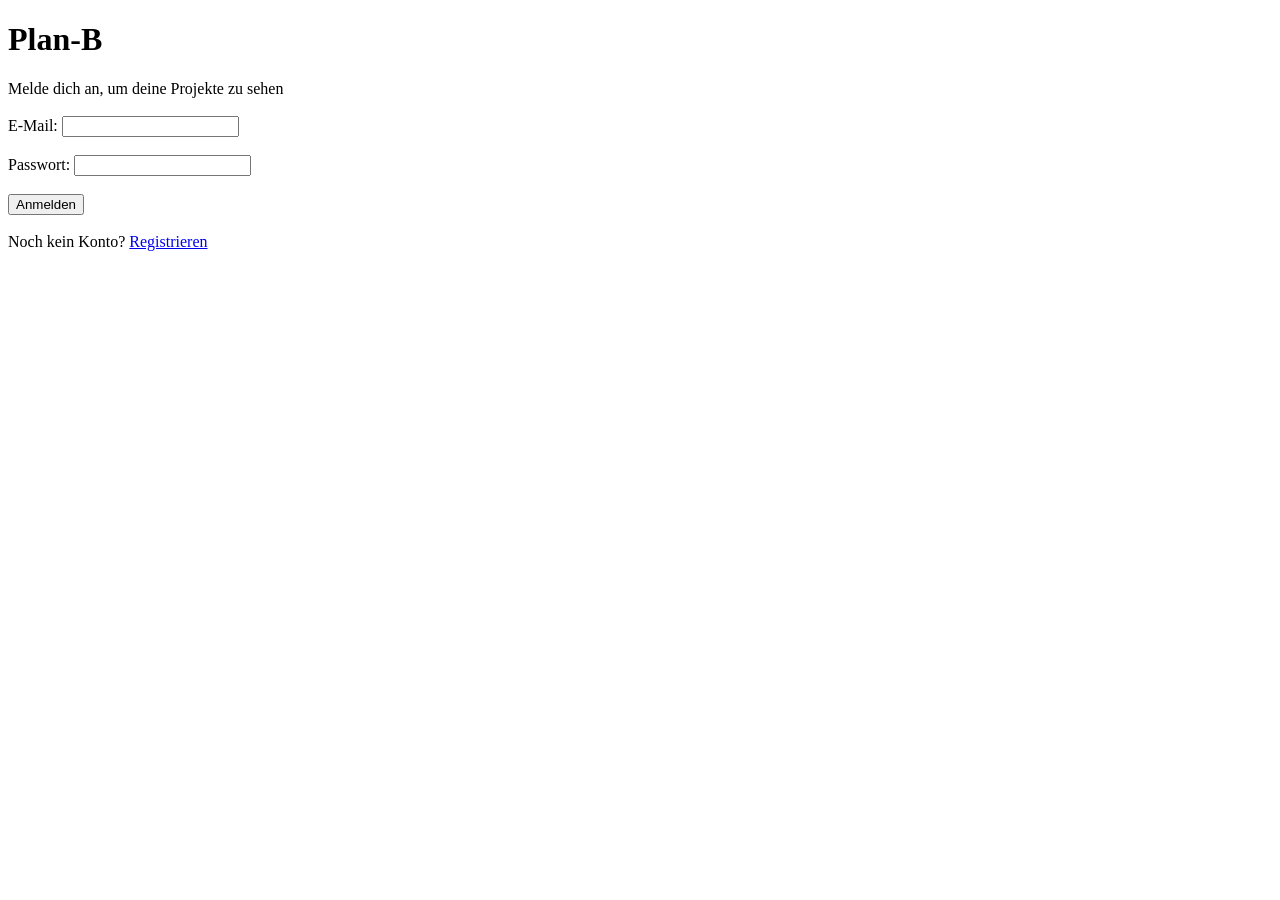
==== login.html @ bfe7b55a "Add login page and registration page skeleton" ====
<!DOCTYPE html>
<html lang="de">
<head>
    <meta charset="UTF-8">
    <meta name="viewport" content="width=device-width, initial-scale=1.0">
    <title>Anmeldung</title>
</head>

<body>
    <h1>Plan-B</h1>

    <p>Melde dich an, um deine Projekte zu sehen </br></br>
        E-Mail: <input type="email" id="email-input" maxlength="40"/></br></br>
        Passwort: <input type="password" id="password-input" minlength="8" maxlength="20"/></br></br>
    
        <button id="logon">Anmelden</button></br></br>
        Noch kein Konto? <a href="register.html">Registrieren</a>
    </p>
    
</body>
</html>
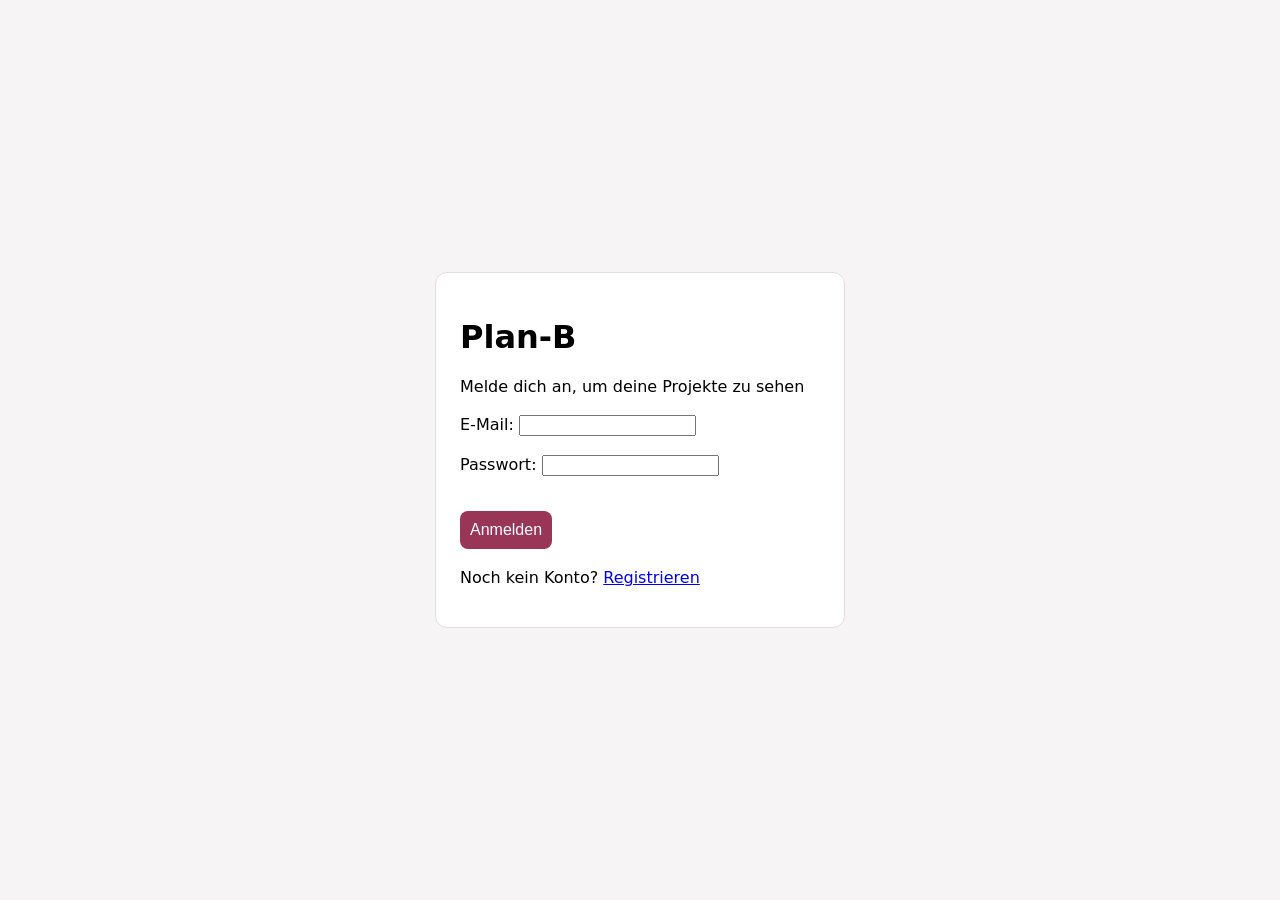
==== commit 9ba09d44: "Add CSS styles for login page layout and button design" ====
--- a/login.html
+++ b/login.html
@@ -4,9 +4,11 @@
     <meta charset="UTF-8">
     <meta name="viewport" content="width=device-width, initial-scale=1.0">
     <title>Anmeldung</title>
+    <link rel="stylesheet" href="login-register.css">
 </head>
 
 <body>
+    <main class="login-box">
     <h1>Plan-B</h1>
 
     <p>Melde dich an, um deine Projekte zu sehen </br></br>
@@ -16,6 +18,8 @@
         <button id="logon">Anmelden</button></br></br>
         Noch kein Konto? <a href="register.html">Registrieren</a>
     </p>
-    
+    </main>
+   <script src="https://code.jquery.com/jquery-3.7.1.min.js"></script> <!--KI-Log Nr. 1-->
+   <script src="login.js"></script> 
 </body>
 </html>
--- a/login-register.css
+++ b/login-register.css
@@ -0,0 +1,34 @@
+/*KI-Log Nr. 2*/
+body {
+    font-family: system-ui, sans-serif;
+    background: #f6f4f5;
+    margin: 0;
+    min-height: 100vh;
+    display: flex;
+    align-items: center;
+    justify-content: center;
+    padding: 16px;
+    box-sizing: border-box;
+} 
+
+/*KI-Log Nr. 3*/
+button {
+    margin-top: 16px;
+    padding: 10px;
+    border: none;
+    border-radius: 8px;
+    background: #993556;
+    color: white;
+    font-size: 16px;
+    cursor: pointer;
+} 
+
+/*KI-Log Nr. 4*/
+.login-box {
+    background: white;
+    border: 1px solid #e5dde1;
+    border-radius: 12px;
+    padding: 24px;
+    width: 100%;
+    max-width: 360px;
+} 
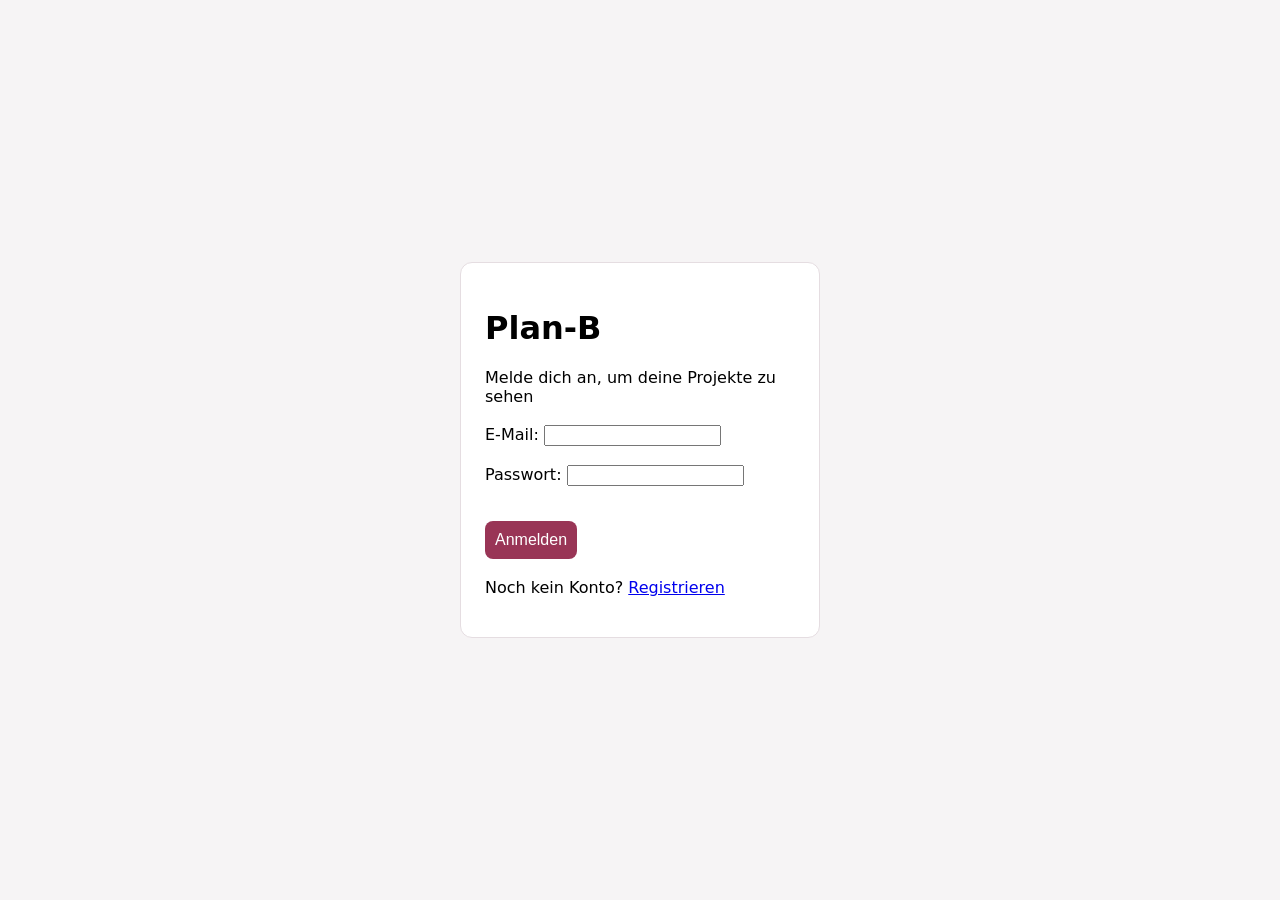
==== commit 8b95cf9b: "Fix line breaks and add box-sizing for mobile layout" ====
--- a/login.html
+++ b/login.html
@@ -10,16 +10,18 @@
 <body>
     <main class="login-box">
     <h1>Plan-B</h1>
+    <p id="error-message" class="error" hidden></p> <!--KI-Log Nr. 5-->
 
-    <p>Melde dich an, um deine Projekte zu sehen </br></br>
-        E-Mail: <input type="email" id="email-input" maxlength="40"/></br></br>
-        Passwort: <input type="password" id="password-input" minlength="8" maxlength="20"/></br></br>
+    <p>Melde dich an, um deine Projekte zu sehen <br><br>
+        E-Mail: <input type="email" id="email-input"/><br><br>
+        Passwort: <input type="password" id="password-input"/><br><br>
     
-        <button id="logon">Anmelden</button></br></br>
+        <button type="button" id="logon">Anmelden</button><br><br>
         Noch kein Konto? <a href="register.html">Registrieren</a>
     </p>
     </main>
    <script src="https://code.jquery.com/jquery-3.7.1.min.js"></script> <!--KI-Log Nr. 1-->
    <script src="login.js"></script> 
 </body>
-</html>+</html>
+<!--KI-Log Nr. 13: Gesamten Code prüfen nach Fehlern-->
--- a/login-register.css
+++ b/login-register.css
@@ -1,3 +1,7 @@
+/*KI-Log Nr. 14*/
+*, *::before, *::after {
+    box-sizing: border-box;
+}
 /*KI-Log Nr. 2*/
 body {
     font-family: system-ui, sans-serif;
@@ -31,4 +35,10 @@
     padding: 24px;
     width: 100%;
     max-width: 360px;
-} +} 
+/*KI-Log Nr. 12*/
+#error-message {
+    color: red;
+    margin-top: 8px;
+    font-size: 14px; 
+}
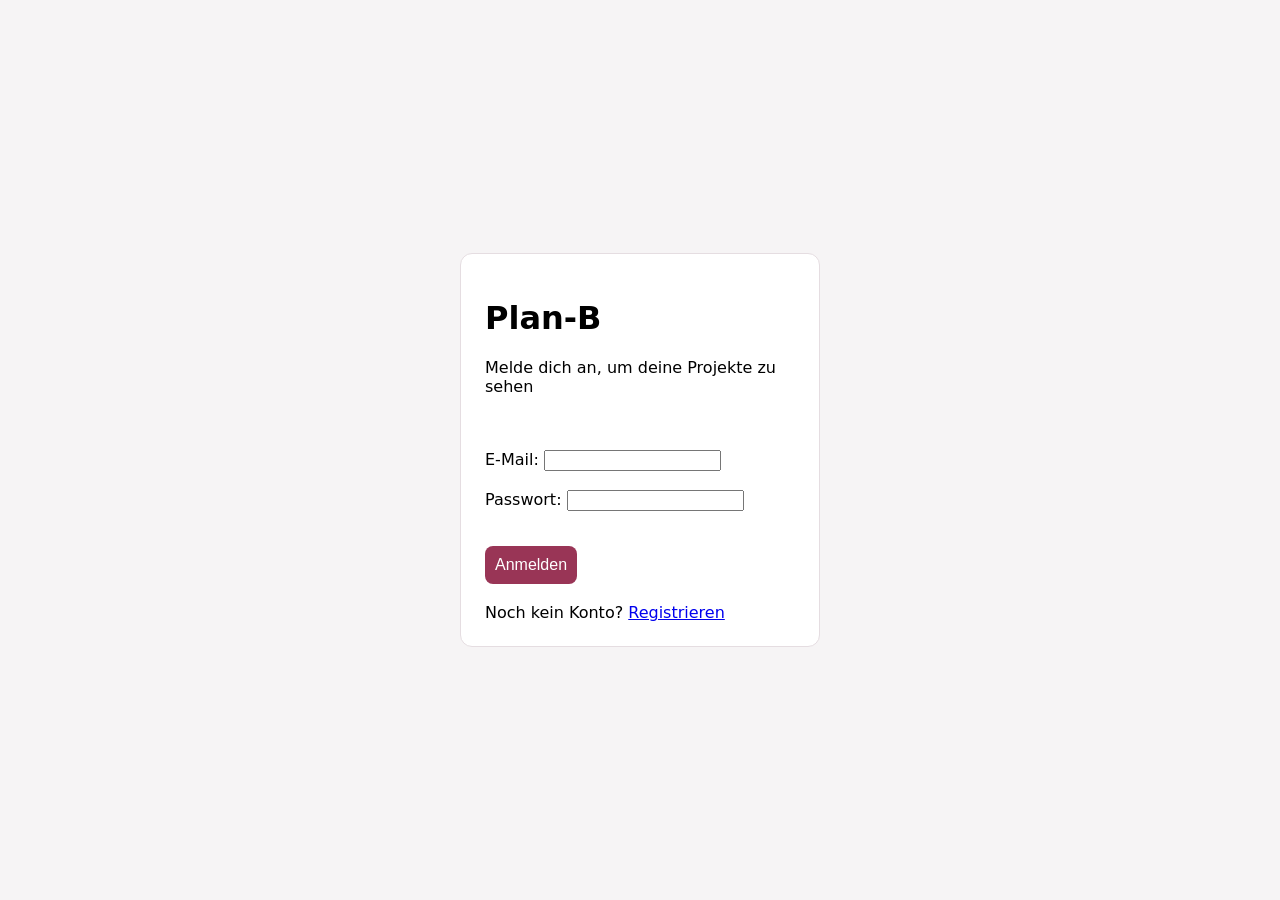
==== commit bfe69052: "Fix: correct paragraph structure in login.html and remove console log in login.js" ====
--- a/login.html
+++ b/login.html
@@ -12,13 +12,13 @@
     <h1>Plan-B</h1>
     <p id="error-message" class="error" hidden></p> <!--KI-Log Nr. 5-->
 
-    <p>Melde dich an, um deine Projekte zu sehen <br><br>
+    <p>Melde dich an, um deine Projekte zu sehen </p> <br><br>
         E-Mail: <input type="email" id="email-input"/><br><br>
         Passwort: <input type="password" id="password-input"/><br><br>
     
         <button type="button" id="logon">Anmelden</button><br><br>
         Noch kein Konto? <a href="register.html">Registrieren</a>
-    </p>
+    
     </main>
    <script src="https://code.jquery.com/jquery-3.7.1.min.js"></script> <!--KI-Log Nr. 1-->
    <script src="login.js"></script> 
